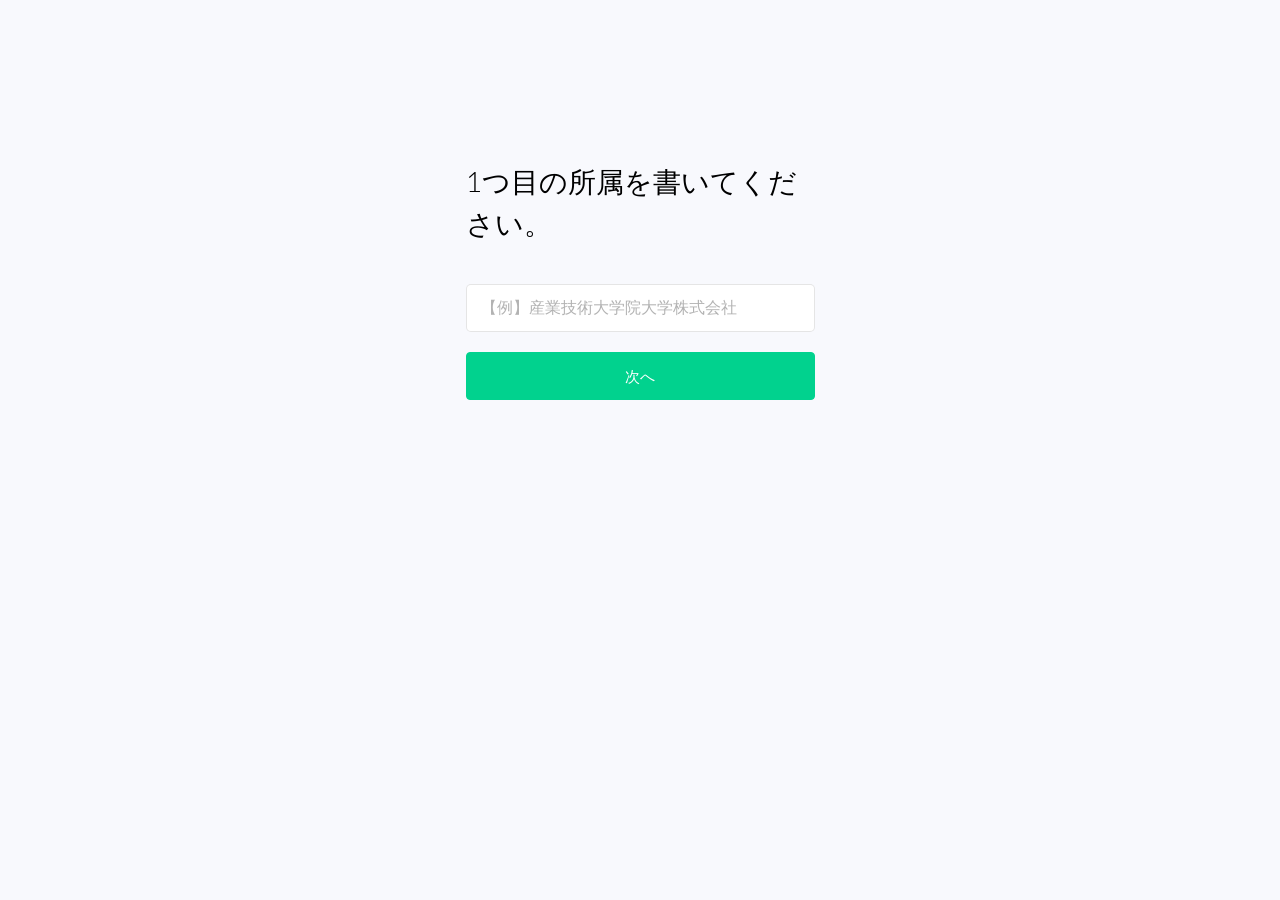
==== form01.html @ ba29a212 "upload" ====
<!doctype html>
<html lang="en">
  <head>
  	<title>Login 05</title>
    <meta charset="utf-8">
    <meta name="viewport" content="width=device-width, initial-scale=1, shrink-to-fit=no">

	<link href="https://fonts.googleapis.com/css?family=Lato:300,400,700&display=swap" rel="stylesheet">

	<link rel="stylesheet" href="https://stackpath.bootstrapcdn.com/font-awesome/4.7.0/css/font-awesome.min.css">
	
	<link rel="stylesheet" href="css/style.css">

	</head>
	<body>
	<section class="ftco-section">
		<div class="container">
			<!-- <div class="row justify-content-center">
				<div class="col-md-6 text-center mb-5">
					<h2 class="heading-section">Login #05</h2>
				</div>
			</div> -->
			<div class="row justify-content-center">
				<div class="col-md-10 col-lg-5">
					<div class="wrap">
						<div class="login-wrap p-4 p-md-5">
			      	<div class="d-flex">
			      		<div class="w-100">
			      			<h3 class="mb-4">1つ目の所属を書いてください。</h3>
			      		</div>
								<!-- <div class="w-100">
									<p class="social-media d-flex justify-content-end">
										<a href="#" class="social-icon d-flex align-items-center justify-content-center"><span class="fa fa-facebook"></span></a>
										<a href="#" class="social-icon d-flex align-items-center justify-content-center"><span class="fa fa-twitter"></span></a>
									</p>
								</div> -->
			      	</div>
							<form action="#" class="signin-form">
			      		<div class="form-group mt-3">
			      			<input type="text" class="form-control" required>
			      			<label class="form-control-placeholder" for="username">【例】産業技術大学院大学株式会社</label>
			      		</div>
		            <!-- <div class="form-group">
		              <input id="password-field" type="password" class="form-control" required>
		              <label class="form-control-placeholder" for="password">Password</label>
		              <span toggle="#password-field" class="fa fa-fw fa-eye field-icon toggle-password"></span>
		            </div> -->
		            <div class="form-group">
		            	<button type="submit" class="form-control btn btn-primary rounded submit px-3">次へ</button>
		            </div>
		            <!-- <div class="form-group d-md-flex">
		            	<div class="w-50 text-left">
			            	<label class="checkbox-wrap checkbox-primary mb-0">Remember Me
									  <input type="checkbox" checked>
									  <span class="checkmark"></span>
										</label>
									</div>
									<div class="w-50 text-md-right">
										<a href="#">Forgot Password</a>
									</div>
		            </div> -->
		          </form>
		          <!-- <p class="text-center">Not a member? <a data-toggle="tab" href="#signup">Sign Up</a></p> -->
		        </div>
		      </div>
				</div>
			</div>
		</div>
	</section>

	<script src="js/jquery.min.js"></script>
  <script src="js/popper.js"></script>
  <script src="js/bootstrap.min.js"></script>
  <script src="js/main.js"></script>

	</body>
</html>
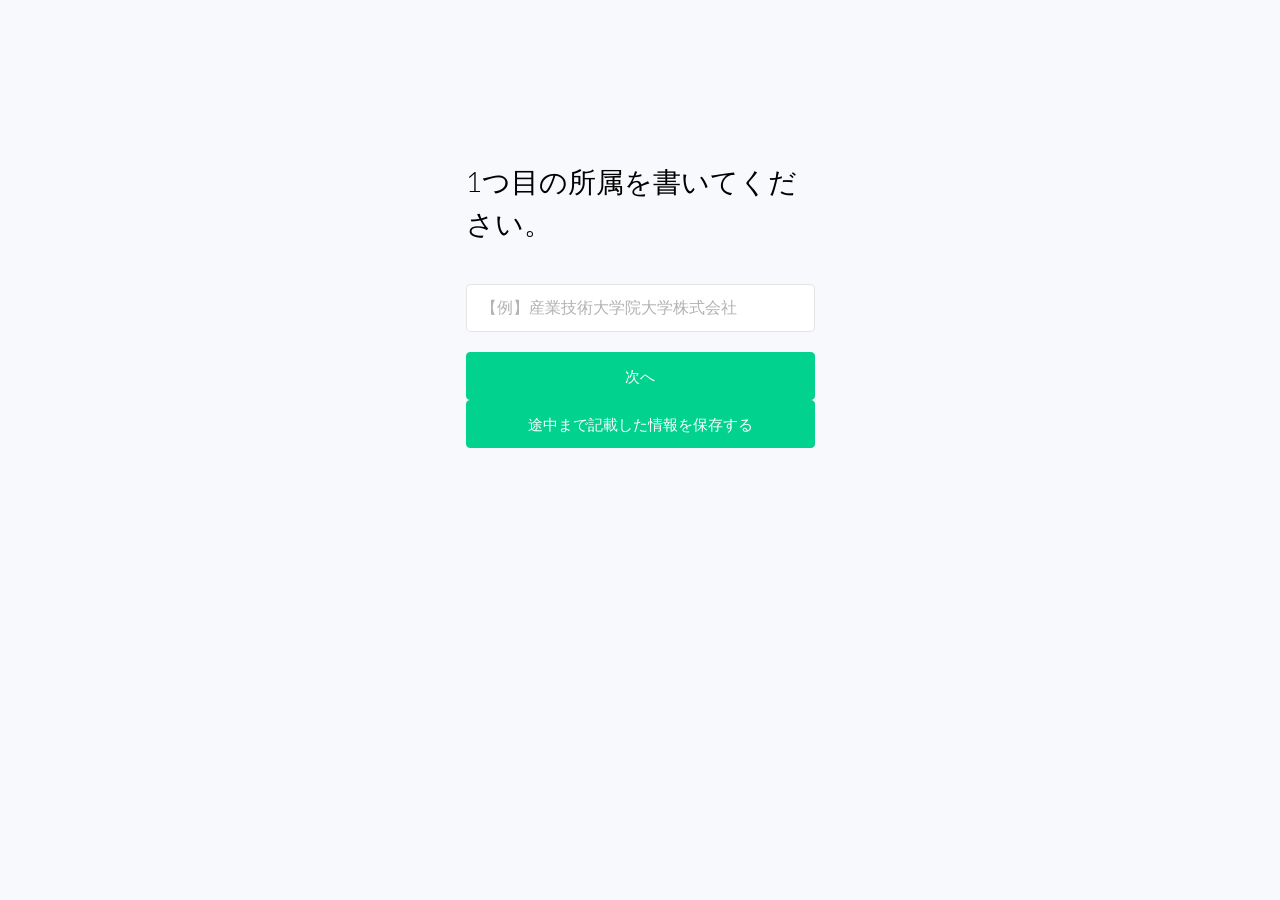
==== commit 7f3856b6: "upload" ====
--- a/form01.html
+++ b/form01.html
@@ -47,7 +47,8 @@
 		            </div> -->
 		            <div class="form-group">
 		            	<button type="submit" class="form-control btn btn-primary rounded submit px-3">次へ</button>
-		            </div>
+						<button type="submit" class="form-control btn btn-primary rounded submit px-3">途中まで記載した情報を保存する</button>          
+					</div>
 		            <!-- <div class="form-group d-md-flex">
 		            	<div class="w-50 text-left">
 			            	<label class="checkbox-wrap checkbox-primary mb-0">Remember Me
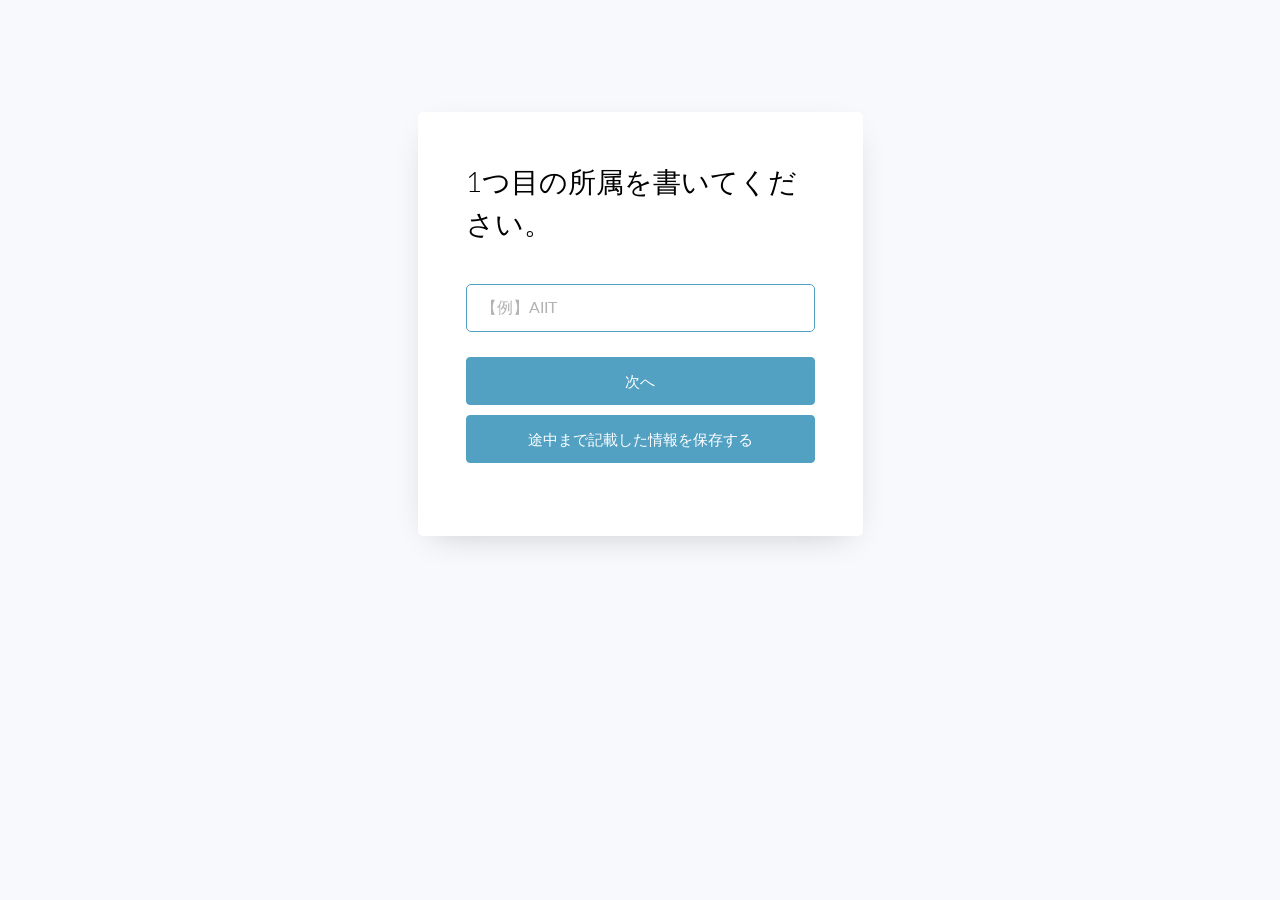
==== commit fabc422c: "upload" ====
--- a/form01.html
+++ b/form01.html
@@ -38,7 +38,7 @@
 							<form action="#" class="signin-form">
 			      		<div class="form-group mt-3">
 			      			<input type="text" class="form-control" required>
-			      			<label class="form-control-placeholder" for="username">【例】産業技術大学院大学株式会社</label>
+			      			<label class="form-control-placeholder" for="username">【例】AIIT</label>
 			      		</div>
 		            <!-- <div class="form-group">
 		              <input id="password-field" type="password" class="form-control" required>
